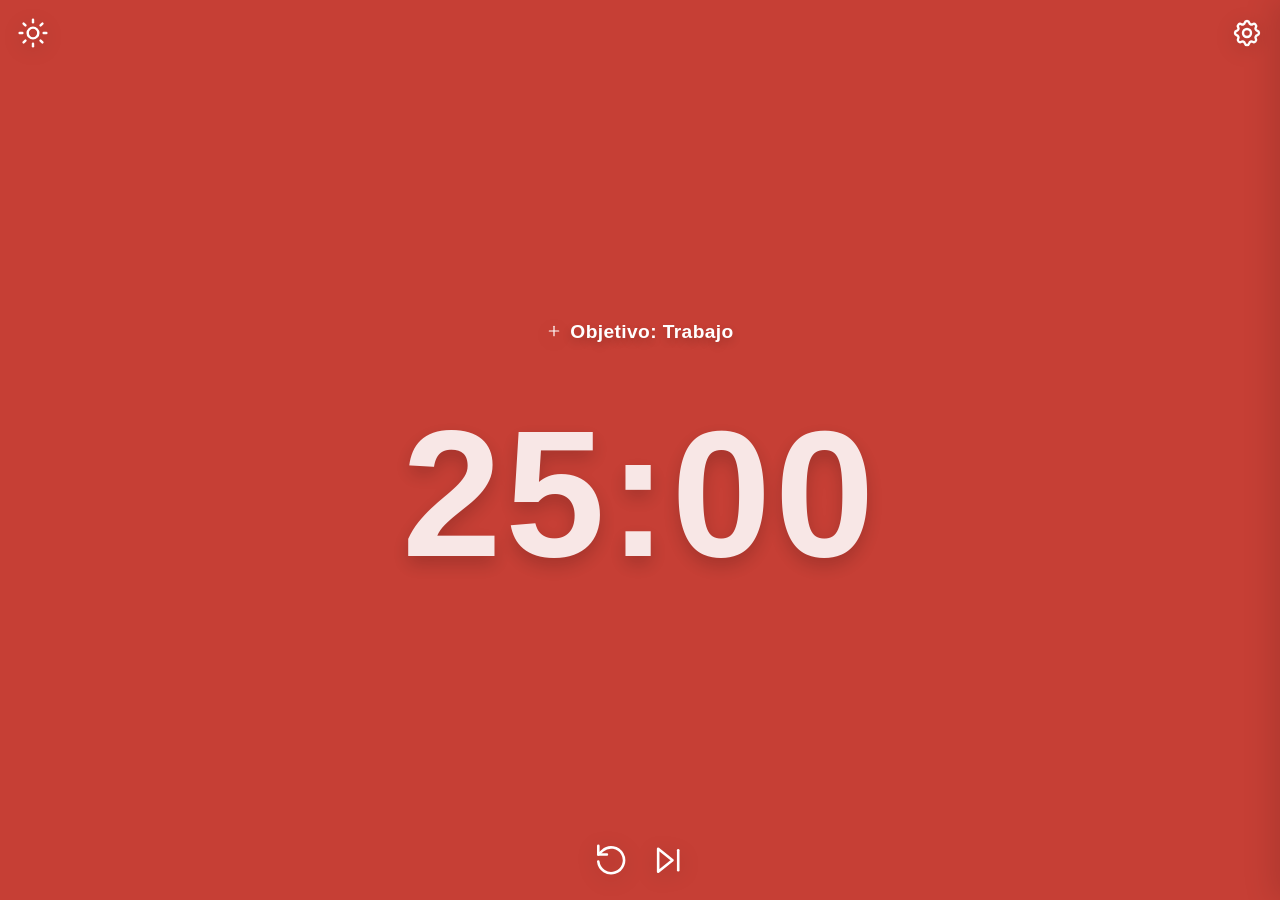
==== index.html @ 05266b38 "first commit" ====
<!doctype html>
<html lang="es">
  <head>
    <meta charset="UTF-8" />
    <meta name="viewport" content="width=device-width, initial-scale=1.0" />
    <title>Pomodoro Simple</title>
    <link rel="stylesheet" href="styles.css" />
  </head>
  <body>
    <button id="resetAllTop" class="sun-btn" aria-label="Reiniciar ciclo completo" title="Nuevo trabajo">
      <svg class="ui-icon top-ui-icon" viewBox="0 0 24 24" aria-hidden="true">
        <circle cx="12" cy="12" r="4" />
        <path d="M12 2v2" />
        <path d="M12 20v2" />
        <path d="m4.93 4.93 1.41 1.41" />
        <path d="m17.66 17.66 1.41 1.41" />
        <path d="M2 12h2" />
        <path d="M20 12h2" />
        <path d="m6.34 17.66-1.41 1.41" />
        <path d="m19.07 4.93-1.41 1.41" />
      </svg>
    </button>
    <button id="openSettings" class="gear-btn" aria-label="Abrir configuración">
      <svg class="ui-icon top-ui-icon" viewBox="0 0 24 24" aria-hidden="true">
        <path
          d="M10.325 4.317c.426-1.756 2.924-1.756 3.35 0a1.724 1.724 0 0 0 2.573 1.066c1.543-.94 3.31.826 2.37 2.37a1.724 1.724 0 0 0 1.065 2.572c1.756.426 1.756 2.924 0 3.35a1.724 1.724 0 0 0-1.066 2.573c.94 1.543-.826 3.31-2.37 2.37a1.724 1.724 0 0 0-2.572 1.065c-.426 1.756-2.924 1.756-3.35 0a1.724 1.724 0 0 0-2.573-1.066c-1.543.94-3.31-.826-2.37-2.37a1.724 1.724 0 0 0-1.065-2.572c-1.756-.426-1.756-2.924 0-3.35a1.724 1.724 0 0 0 1.066-2.573c-.94-1.543.826-3.31 2.37-2.37.996.608 2.296.07 2.572-1.065z"
        />
        <circle cx="12" cy="12" r="3" />
      </svg>
    </button>

    <main class="pomodoro">
      <div class="objective-row">
        <button
          id="toggleNote"
          class="objective-note-btn"
          type="button"
          aria-label="Abrir nota rápida"
          aria-expanded="false"
          title="Nota rápida"
        >
          <svg class="ui-icon note-state-icon note-plus-icon" viewBox="0 0 24 24" aria-hidden="true">
            <path d="M12 5v14" />
            <path d="M5 12h14" />
          </svg>
          <svg class="ui-icon note-state-icon note-close-icon" viewBox="0 0 24 24" aria-hidden="true">
            <path d="m6 6 12 12" />
            <path d="m18 6-12 12" />
          </svg>
        </button>
        <p id="objective" class="objective">
          <span id="objectiveLabel">Objetivo:</span>
          <span
            id="objectiveValue"
            class="objective-value"
            contenteditable="false"
            spellcheck="false"
            title="Haz clic para editar el objetivo"
            >Trabajo</span
          >
        </p>
      </div>
      <div id="noteBox" class="note-box" hidden>
        <textarea
          id="noteInput"
          rows="3"
          maxlength="280"
          placeholder="¿De qué trata el objetivo de hoy?"
          aria-label="Nota rápida"
        ></textarea>
      </div>
      <button id="time" class="time-display work" type="button" title="Pulsa para iniciar o pausar">
        25:00
      </button>
    </main>

    <div class="bottom-controls">
      <button
        id="resetCycleMain"
        class="icon-control-btn"
        type="button"
        aria-label="Reiniciar contador actual"
        title="Reiniciar contador actual"
      >
        <svg class="ui-icon bottom-ui-icon" viewBox="0 0 24 24" aria-hidden="true">
          <path d="M3 2v6h6" />
          <path d="M3 13a9 9 0 1 0 3-7.7L3 8" />
        </svg>
      </button>
      <button
        id="skipState"
        class="icon-control-btn"
        type="button"
        aria-label="Saltar al siguiente estado"
        title="Siguiente estado"
      >
        <svg class="ui-icon bottom-ui-icon" viewBox="0 0 24 24" aria-hidden="true">
          <polygon points="5 4 15 12 5 20 5 4" />
          <line x1="19" y1="5" x2="19" y2="19" />
        </svg>
      </button>
    </div>

    <aside id="settingsPanel" class="settings-panel" aria-hidden="true">
      <div class="settings-header">
        <h2>Configuración</h2>
        <button id="closeSettings" class="icon-btn" aria-label="Cerrar configuración">x</button>
      </div>

      <label class="field">
        Concentración (min)
        <input id="focusMinutes" type="number" min="1" max="180" />
      </label>

      <label class="field">
        Descanso corto (min)
        <input id="shortBreakMinutes" type="number" min="1" max="90" />
      </label>

      <label class="field">
        Descanso largo (min)
        <input id="longBreakMinutes" type="number" min="1" max="120" />
      </label>

      <label class="field">
        Pomodoros antes de descanso largo
        <input id="pomodorosBeforeLongBreak" type="number" min="1" max="12" />
      </label>

      <label class="field">
        Volumen de tonos
        <div class="slider-row">
          <input id="toneVolumePercentRange" type="range" min="50" max="300" step="5" value="175" />
          <div class="slider-value">
            <input id="toneVolumePercentInput" type="number" min="50" max="300" step="5" value="175" />
            <span>%</span>
          </div>
        </div>
      </label>

      <label class="field">
        Tiempo de repetición de tono
        <div class="slider-row">
          <input id="alarmRepeatSecondsRange" type="range" min="0" max="20" step="1" value="5" />
          <div class="slider-value">
            <input id="alarmRepeatSecondsInput" type="number" min="0" max="20" step="1" value="5" />
            <span>s</span>
          </div>
        </div>
      </label>

      <label class="field">
        Tono al terminar concentración
        <div class="tone-picker">
          <select id="focusEndTone">
            <option value="campana">Campana</option>
            <option value="suave">Suave</option>
            <option value="digital">Digital</option>
            <option value="alarma">Alarma fuerte</option>
            <option value="gong">Gong</option>
            <option value="cristal">Cristal</option>
            <option value="madera">Madera</option>
            <option value="pulso">Pulso</option>
          </select>
          <button
            id="previewFocusTone"
            class="tone-preview-btn"
            type="button"
            aria-label="Probar tono de concentración"
            title="Probar tono"
          >
            &#9654;
          </button>
        </div>
      </label>

      <label class="field">
        Tono al terminar descanso
        <div class="tone-picker">
          <select id="breakEndTone">
            <option value="campana">Campana</option>
            <option value="suave">Suave</option>
            <option value="digital">Digital</option>
            <option value="alarma">Alarma fuerte</option>
            <option value="gong">Gong</option>
            <option value="cristal">Cristal</option>
            <option value="madera">Madera</option>
            <option value="pulso">Pulso</option>
          </select>
          <button
            id="previewBreakTone"
            class="tone-preview-btn"
            type="button"
            aria-label="Probar tono de descanso"
            title="Probar tono"
          >
            &#9654;
          </button>
        </div>
      </label>

      <div class="settings-buttons">
        <button id="saveSettings" class="main">Guardar</button>
      </div>

      <p id="settingsStatus" class="status" aria-live="polite"></p>
    </aside>

    <div id="sparkLayer" class="spark-layer" aria-hidden="true"></div>
    <div id="overlay" class="overlay" hidden></div>
    <div id="shutdownScreen" class="shutdown-screen" hidden>
      <div class="shutdown-card">
        <div class="shutdown-zzz" aria-hidden="true">
          <span>z</span>
          <span>z</span>
          <span>z</span>
        </div>
        <h1>¡Trabajo listo por hoy!</h1>
        <p>Es hora de descansar.</p>
      </div>
      <p class="shutdown-footer">
        Pomodoro terminado. Si deseas, puedes volver a ejecutarlo y recargar la página.
      </p>
    </div>

    <script src="config.js"></script>
    <script src="script.js"></script>
  </body>
</html>
---- styles.css ----
:root {
  --work-bg: #c63f35;
  --short-break-bg: #2f8f5b;
  --long-break-bg: #0f2747;
  --text: #2f2a24;
  --card: #fffdf9;
  --border: #e4d9cb;
  --accent: #c8553d;
  --accent-soft: #f8e2dc;
  --muted: #756d65;
}

* {
  box-sizing: border-box;
}

body {
  margin: 0;
  min-height: 100vh;
  display: grid;
  place-items: center;
  color: #fff;
  font-family: "Avenir Next", "Montserrat", sans-serif;
  transition: background-color 0.25s ease;
}

body.mode-work {
  background: var(--work-bg);
}

body.mode-shortBreak {
  background: var(--short-break-bg);
}

body.mode-longBreak {
  background: var(--long-break-bg);
}

.pomodoro {
  display: grid;
  place-items: center;
  gap: 0;
  width: min(520px, 92vw);
  min-height: min(340px, 72vh);
}

.objective-row {
  display: flex;
  align-items: center;
  gap: 8px;
  margin: 0 0 -14px;
}

.objective {
  margin: 0;
  color: #fff;
  font-size: clamp(1rem, 2.4vw, 1.2rem);
  font-weight: 600;
  line-height: 1.1;
  letter-spacing: 0.02em;
  text-shadow: 0 4px 10px rgba(0, 0, 0, 0.2);
}

.objective-value {
  outline: none;
  border-bottom: 1px dashed transparent;
  transition: border-color 0.15s ease, opacity 0.15s ease;
}

.objective-value[contenteditable="true"] {
  border-bottom-color: rgba(255, 255, 255, 0.8);
}

.objective-value.editable {
  cursor: text;
}

.objective-value.readonly {
  cursor: default;
  opacity: 0.95;
}

.objective-note-btn {
  width: 1rem;
  height: 1rem;
  position: relative;
  padding: 0;
  border: 0;
  border-radius: 0;
  background: transparent;
  color: #fff;
  display: grid;
  place-items: center;
  cursor: pointer;
}

.objective-note-btn[hidden] {
  display: none;
}

.note-state-icon {
  position: absolute;
  inset: 0;
  transition: transform 0.17s ease, opacity 0.17s ease;
}

.note-plus-icon {
  opacity: 1;
  transform: scale(1) rotate(0deg);
}

.note-close-icon {
  opacity: 0;
  transform: scale(0.66) rotate(-70deg);
}

.objective-note-btn.open .note-plus-icon {
  opacity: 0;
  transform: scale(0.66) rotate(70deg);
}

.objective-note-btn.open .note-close-icon {
  opacity: 1;
  transform: scale(1) rotate(0deg);
}

.note-box {
  width: min(440px, 88vw);
  margin: 8px 0 -2px;
}

.note-box textarea {
  width: 100%;
  min-height: 82px;
  max-height: 170px;
  resize: vertical;
  border: 1px solid rgba(255, 255, 255, 0.65);
  border-radius: 12px;
  padding: 10px 12px;
  background: rgba(0, 0, 0, 0.16);
  color: #fff;
  font: inherit;
  line-height: 1.3;
}

.note-box textarea::placeholder {
  color: rgba(255, 255, 255, 0.78);
}

.time-display {
  margin: 0;
  padding: 0;
  border: 0;
  background: transparent;
  color: #fff;
  display: block;
  width: 100%;
  text-align: center;
  font: inherit;
  font-size: clamp(5.4rem, 25.4vw, 11.2rem);
  font-weight: 700;
  line-height: 0.95;
  letter-spacing: 0.02em;
  text-shadow: 0 8px 18px rgba(0, 0, 0, 0.2);
  cursor: pointer;
  transition: transform 0.14s ease, opacity 0.14s ease;
}

.time-display:active {
  transform: scale(0.985);
}

.time-display.running {
  opacity: 1;
}

.time-display.paused {
  opacity: 0.88;
}

.time-display.work {
  color: #fff;
}

.time-display.shortBreak {
  color: #fff;
}

.time-display.longBreak {
  color: #fff;
}

button.gear-btn,
button.sun-btn {
  position: fixed;
  top: 16px;
  width: 2.15rem;
  height: 2.15rem;
  display: grid;
  place-items: center;
  padding: 0;
  border: 0;
  border-radius: 0;
  background: transparent;
  color: #fff;
  box-shadow: none;
  cursor: pointer;
  z-index: 6;
}

button.gear-btn {
  right: 16px;
}

button.sun-btn {
  left: 16px;
}

.bottom-controls {
  position: fixed;
  bottom: 20px;
  left: 0;
  right: 0;
  display: flex;
  justify-content: center;
  align-items: center;
  gap: 18px;
  z-index: 5;
}

.icon-control-btn {
  width: 2.45rem;
  height: 2.45rem;
  display: flex;
  align-items: center;
  justify-content: center;
  padding: 0;
  border: 0;
  border-radius: 0;
  background: transparent;
  color: #fff;
  font-size: 2.05rem;
  line-height: 1;
  text-shadow: 0 4px 10px rgba(0, 0, 0, 0.2);
  cursor: pointer;
}

.ui-icon {
  display: block;
  width: 100%;
  height: 100%;
  fill: none;
  stroke: currentColor;
  stroke-width: 1.8;
  stroke-linecap: round;
  stroke-linejoin: round;
  filter: drop-shadow(0 4px 10px rgba(0, 0, 0, 0.2));
}

.top-ui-icon {
  width: 2rem;
  height: 2rem;
  overflow: visible;
}

.bottom-ui-icon {
  width: 2.15rem;
  height: 2.15rem;
}

.settings-panel {
  position: fixed;
  top: 0;
  right: 0;
  width: min(360px, 88vw);
  height: 100vh;
  padding: 20px 18px;
  background: var(--card);
  color: var(--text);
  border-left: 1px solid var(--border);
  box-shadow: -14px 0 30px rgba(0, 0, 0, 0.12);
  transform: translateX(102%);
  transition: transform 0.2s ease;
  z-index: 20;
}

.settings-panel.open {
  transform: translateX(0);
}

.settings-header {
  display: flex;
  justify-content: space-between;
  align-items: center;
  margin-bottom: 14px;
}

.settings-header h2 {
  margin: 0;
  font-size: 1.1rem;
  letter-spacing: 0.02em;
}

.icon-btn {
  border: 0;
  border-radius: 8px;
  width: 32px;
  height: 32px;
  background: #eee6da;
  color: var(--text);
  font: inherit;
  font-weight: 700;
  cursor: pointer;
}

.field {
  display: grid;
  gap: 6px;
  margin-bottom: 12px;
  color: var(--muted);
  font-size: 0.94rem;
}

.field input:not([type="range"]) {
  border: 1px solid #dacfc0;
  border-radius: 10px;
  padding: 10px;
  font: inherit;
  color: var(--text);
  background: #fff;
}

.field select {
  border: 1px solid #dacfc0;
  border-radius: 10px;
  padding: 10px;
  font: inherit;
  color: var(--text);
  background: #fff;
}

.slider-row {
  display: flex;
  align-items: center;
  gap: 10px;
}

.slider-row input[type="range"] {
  flex: 1;
  accent-color: var(--accent);
}

.slider-value {
  display: inline-flex;
  align-items: center;
  gap: 4px;
  color: var(--text);
}

.slider-value input {
  width: 72px;
  padding: 8px 10px;
  text-align: right;
}

.tone-picker {
  display: flex;
  align-items: center;
  gap: 8px;
}

.tone-picker select {
  flex: 1;
}

.tone-preview-btn {
  border: 1px solid #dacfc0;
  border-radius: 10px;
  padding: 8px 10px;
  background: #fff;
  color: var(--text);
  font-size: 0.95rem;
  font-weight: 700;
  line-height: 1;
}

.settings-buttons {
  display: flex;
  gap: 10px;
  flex-wrap: wrap;
  margin-top: 2px;
}

button {
  border: 0;
  border-radius: 999px;
  padding: 10px 14px;
  font: inherit;
  font-weight: 700;
  cursor: pointer;
}

.main {
  background: var(--accent);
  color: #fff;
}

.muted {
  background: #efe5d8;
  color: var(--text);
}

.status {
  min-height: 18px;
  margin: 10px 0 0;
  color: var(--muted);
  font-size: 0.92rem;
}

.overlay {
  position: fixed;
  inset: 0;
  background: rgba(42, 31, 21, 0.18);
  z-index: 10;
}

.shutdown-screen {
  position: fixed;
  inset: 0;
  display: flex;
  justify-content: center;
  align-items: center;
  flex-direction: column;
  padding: 24px;
  background: rgba(8, 12, 20, 0.9);
  color: #fff;
  z-index: 40;
}

.shutdown-screen[hidden] {
  display: none;
}

.shutdown-card {
  text-align: center;
}

.shutdown-zzz {
  display: inline-flex;
  align-items: flex-end;
  gap: 3px;
  margin: 0 0 8px;
  font-weight: 700;
  letter-spacing: 0.04em;
  text-transform: lowercase;
  opacity: 0.95;
}

.shutdown-zzz span {
  display: inline-block;
  line-height: 1;
}

.shutdown-zzz span:nth-child(1) {
  font-size: clamp(1rem, 2.8vw, 1.25rem);
}

.shutdown-zzz span:nth-child(2) {
  font-size: clamp(1.28rem, 3.8vw, 1.7rem);
}

.shutdown-zzz span:nth-child(3) {
  font-size: clamp(1.66rem, 5.1vw, 2.2rem);
}

.shutdown-card h1 {
  margin: 0 0 8px;
  font-size: clamp(1.6rem, 5vw, 2rem);
}

.shutdown-card p {
  margin: 0;
  font-size: clamp(0.95rem, 2.6vw, 1.05rem);
  opacity: 0.9;
}

.shutdown-footer {
  position: absolute;
  left: 24px;
  right: 24px;
  bottom: 22px;
  margin: 0;
  text-align: center;
  font-size: clamp(0.88rem, 2.1vw, 0.96rem);
  opacity: 0.82;
}

body.app-shutdown .pomodoro,
body.app-shutdown .bottom-controls,
body.app-shutdown .sun-btn,
body.app-shutdown .gear-btn {
  pointer-events: none;
  opacity: 0.12;
  filter: blur(2px);
}

.spark-layer {
  position: fixed;
  inset: 0;
  pointer-events: none;
  overflow: hidden;
  z-index: 6;
}

.spark {
  position: fixed;
  left: 0;
  top: 0;
  width: 8px;
  height: 8px;
  border-radius: 50%;
  background: radial-gradient(circle, #fff9c9 0%, #ffe066 45%, #ffbf00 100%);
  box-shadow: 0 0 12px rgba(255, 211, 77, 0.9);
  transform: translate(-50%, -50%) scale(0.2);
  animation: spark-burst 760ms ease-out forwards;
}

@keyframes spark-burst {
  0% {
    opacity: 0;
    transform: translate(-50%, -50%) scale(0.2);
  }

  14% {
    opacity: 1;
  }

  100% {
    opacity: 0;
    transform: translate(calc(-50% + var(--dx)), calc(-50% + var(--dy))) scale(0.1);
  }
}
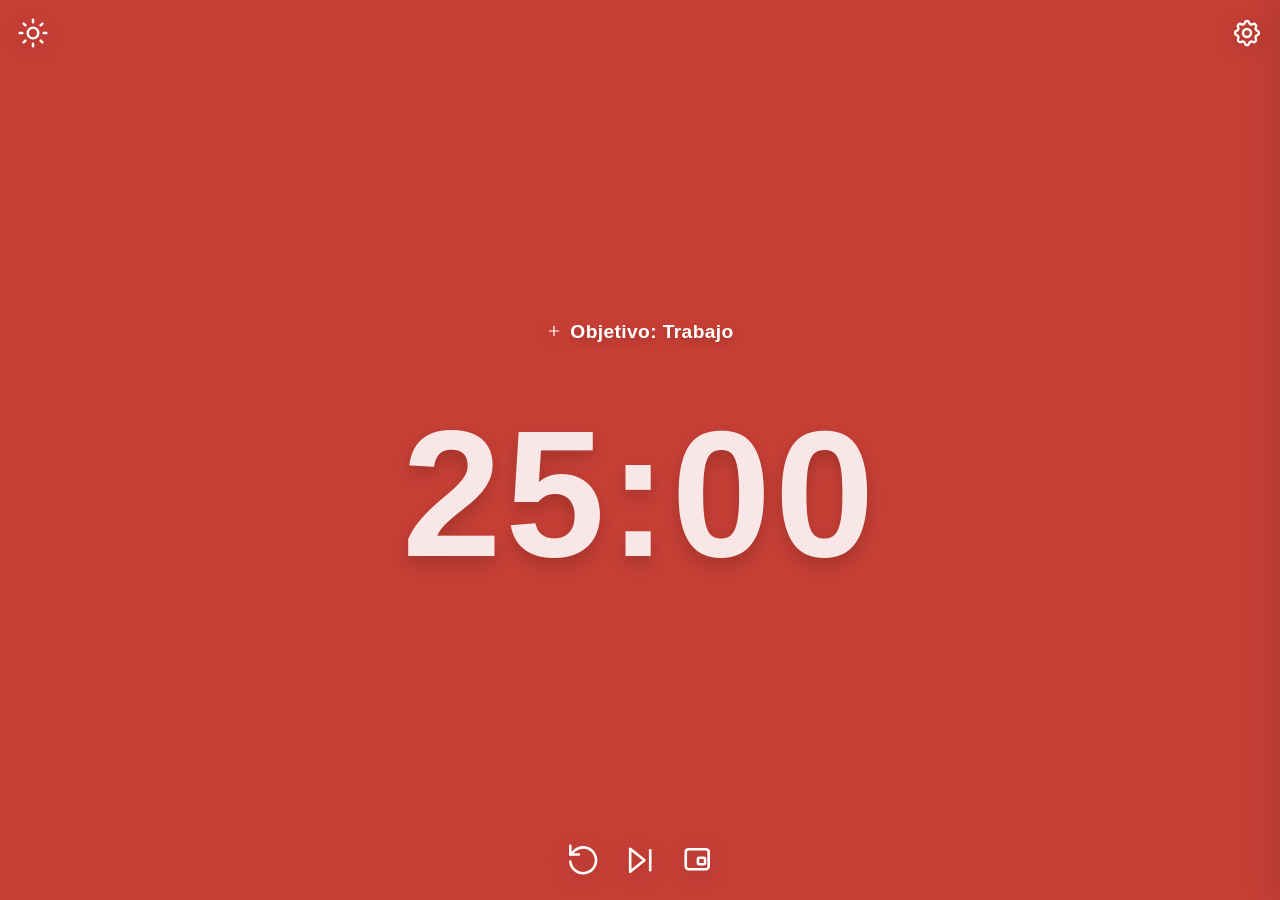
==== commit 7562ce6f: "added mini contador" ====
--- a/index.html
+++ b/index.html
@@ -3,7 +3,11 @@
   <head>
     <meta charset="UTF-8" />
     <meta name="viewport" content="width=device-width, initial-scale=1.0" />
-    <title>Pomodoro Simple</title>
+    <title>Pomodoro</title>
+    <link
+      rel="icon"
+      href="data:image/svg+xml,%3Csvg xmlns=%27http://www.w3.org/2000/svg%27 viewBox=%270 0 100 100%27%3E%3Ctext x=%2750%27 y=%2782%27 font-size=%2782%27 text-anchor=%27middle%27%3E%F0%9F%8D%8E%3C/text%3E%3C/svg%3E"
+    />
     <link rel="stylesheet" href="styles.css" />
   </head>
   <body>
@@ -99,6 +103,19 @@
           <line x1="19" y1="5" x2="19" y2="19" />
         </svg>
       </button>
+      <button
+        id="openMiniTimer"
+        class="icon-control-btn"
+        type="button"
+        aria-label="Abrir mini contador flotante"
+        aria-pressed="false"
+        title="Mini contador flotante"
+      >
+        <svg class="ui-icon bottom-ui-icon" viewBox="0 0 24 24" aria-hidden="true">
+          <rect x="4" y="5" width="16" height="14" rx="2" ry="2" />
+          <rect x="12.5" y="11" width="5" height="4.5" rx="0.8" ry="0.8" />
+        </svg>
+      </button>
     </div>
 
     <aside id="settingsPanel" class="settings-panel" aria-hidden="true">
--- a/styles.css
+++ b/styles.css
@@ -243,6 +243,29 @@
   line-height: 1;
   text-shadow: 0 4px 10px rgba(0, 0, 0, 0.2);
   cursor: pointer;
+  transition: opacity 0.14s ease, transform 0.14s ease, background-color 0.14s ease,
+    box-shadow 0.14s ease;
+}
+
+.icon-control-btn[aria-pressed="true"] {
+  opacity: 1;
+  transform: translateY(-1px);
+}
+
+#openMiniTimer {
+  border-radius: 999px;
+}
+
+#openMiniTimer[aria-pressed="false"]:not(:disabled) {
+  opacity: 1;
+  background: rgba(94, 98, 103, 0.55);
+  box-shadow: inset 0 0 0 1px rgba(255, 255, 255, 0.12), 0 6px 16px rgba(0, 0, 0, 0.14);
+}
+
+.icon-control-btn:disabled {
+  opacity: 0.42;
+  cursor: not-allowed;
+  transform: none;
 }
 
 .ui-icon {
